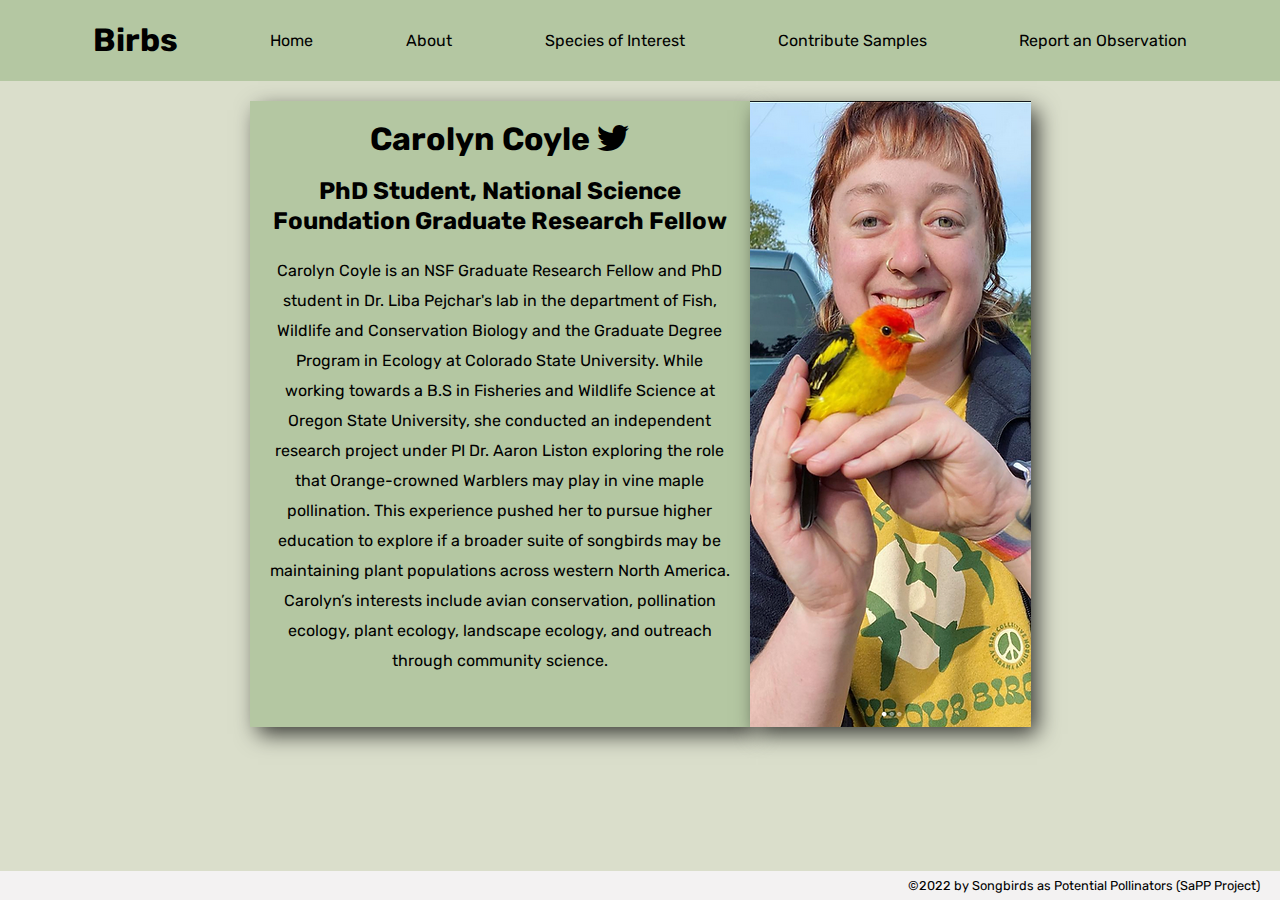
==== Meet/index.html @ fd6ebfa6 "about the team started" ====
<!DOCTYPE html>
<html lang="en">

<head>
    <meta charset="UTF-8" />
    <meta name="viewport" content="width=device-width, initial-scale=1.0" />
    <meta http-equiv="X-UA-Compatible" content="ie=edge" />
    <link rel="icon" type="image/x-icon" href="/assets/alchemy-favicon.png" />
    <link rel="preconnect" href="https://fonts.googleapis.com">
    <link rel="preconnect" href="https://fonts.gstatic.com" crossorigin>
    <link rel="stylesheet"
        href="https://fonts.googleapis.com/css2?family=Rubik:wght@300;400;600&family=Titillium+Web:wght@200;400;600&display=swap">
        <link href="https://fonts.googleapis.com/icon?family=Material+Icons" rel="stylesheet">
    <link rel="stylesheet" href="/styles/reset.css" />
    <link rel="stylesheet" href="/styles/global.css" />
    <link rel="stylesheet" href="/Meet/meet.css" />
    <title>Web App</title>
</head>

<body>
    <header>
        <!-- <img src="/assets/html_css_js.png"> -->
        <h1>Birbs</h1>
        <a class="nav-link" href="/"><span>Home</span></a>
        <a class="nav-link" href="/About/"><span>About</span></a>
        <span>Species of Interest</span>
        <span>Contribute Samples</span>
        <span>Report an Observation</span>
    </header>

    <main>
        <link rel="stylesheet" href="https://use.fontawesome.com/releases/v5.10.2/css/all.css">
        <div class="about-the-team">
            <h1>Carolyn Coyle
            <a class="social-link" href="https://twitter.com/carolynmcoyle"><i class="fab fa-twitter"></i></a></h1>
            <h2>PhD Student, National Science Foundation Graduate Research Fellow</h2>
            <p>Carolyn Coyle is an NSF Graduate Research Fellow and PhD student in Dr. 
                Liba Pejchar's lab in the department of Fish, Wildlife and 
                Conservation Biology and the Graduate Degree Program in Ecology at 
                Colorado State University. While working towards a B.S in Fisheries 
                and Wildlife Science at Oregon State University, she conducted an 
                independent research project under PI Dr. Aaron Liston exploring the 
                role that Orange-crowned Warblers may play in vine maple pollination. 
                This experience pushed her to pursue higher education to explore if a 
                broader suite of songbirds may be maintaining plant populations across 
                western North America. Carolyn’s interests include avian conservation, 
                pollination ecology, plant ecology, landscape ecology, and outreach through 
                community science.</p>
        </div>
        <div>
            <img src="/assets/caro.webp">
        </div>
 
    </main>
    

        <footer>©2022 by Songbirds as Potential Pollinators (SaPP Project)</footer>

    <script type="module" src="meet.js"></script>
</body>

</html>
---- styles/global.css ----
:root {
    --background: rgb(224, 234, 247);
    --header-background: white;
    --footer-background: rgb(243, 242, 242);
}

body {
    height: 100vh;
    font-family: 'Rubik', san-serif;
    background: var(--background);
    display: grid;
    grid-template-rows: auto 1fr auto;
}

header {
    position: sticky;
    top: 0;
    display: flex;
    align-items: center;
    background-color: var(--header-background);
}

main {
    padding: 20px;
}

footer {
    bottom: 0;
    padding: 7px 20px;
    font-size: .8em;
    display: flex;
    justify-content: flex-end;
    background-color: var(--footer-background);
}
---- Meet/meet.css ----
body {
    /* background-image: url("../assets/194-1947262_nature-background-full-size.jpg"); */
    background-color: #DADECB;
}

main {
    display: flex;
    justify-self: center;
}

.nav-link {
    text-decoration: none;
    color: black;
}

.nav-link:hover {
    color: forestgreen;
    font-size: large;
}

header {
    display: flex;
    justify-content: space-evenly;
    background-color: #B4C7A2;
}

.social-link {
    color: black;
}

.about-the-team {
    width: 500px;
    height: 626px;
    padding-right: 20px;
    padding-left: 20px;
    line-height: 30px;
    background-color: #B4C7A2;
    color: rgb(0, 0, 0);
    text-align: center;
    box-shadow: 7px 8px 21px -1px rgba(0, 0, 0, 0.75);
}

img {
    box-shadow: 7px 8px 21px -1px rgba(0, 0, 0, 0.75);
}
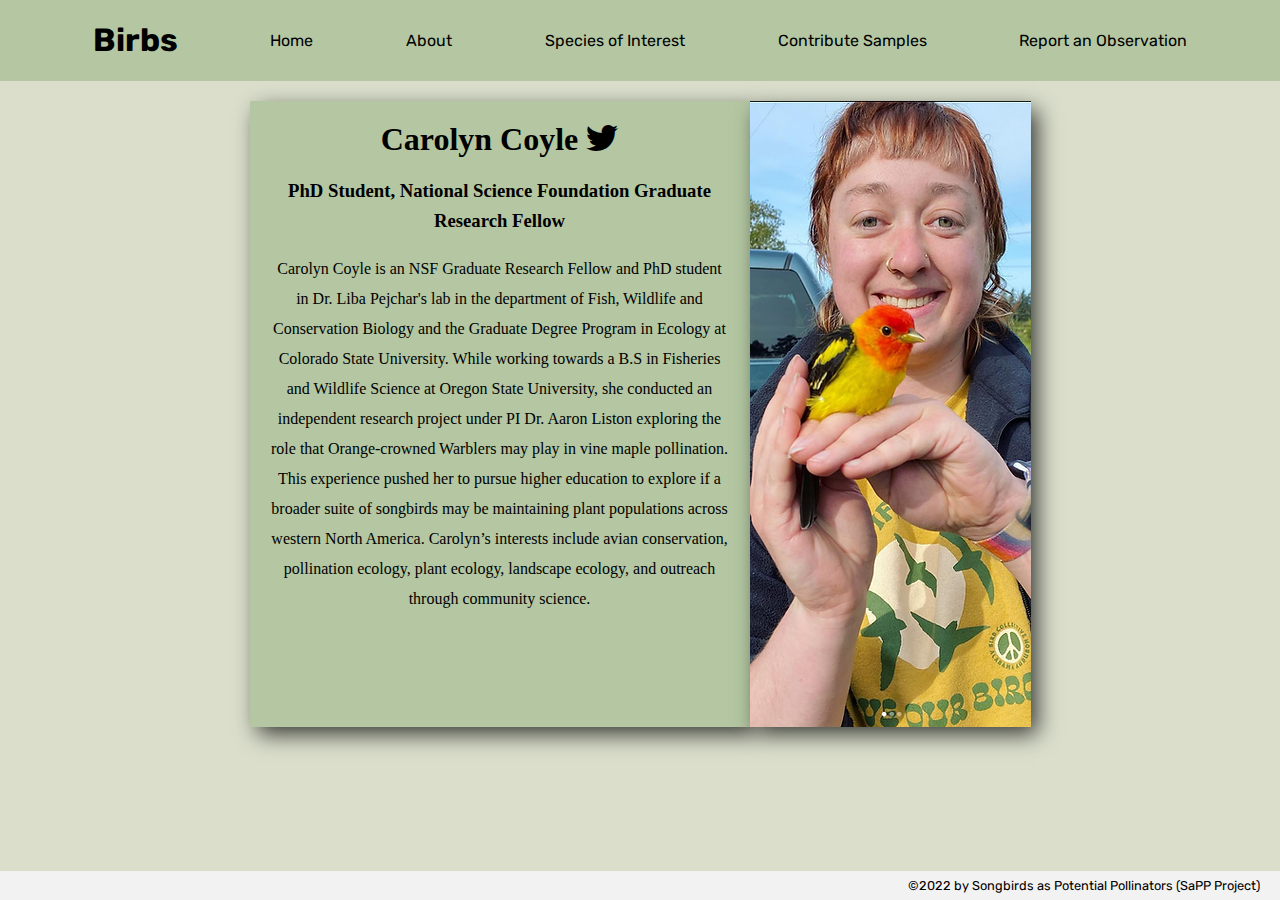
==== commit 251be989: "about the team started" ====
--- a/Meet/index.html
+++ b/Meet/index.html
@@ -31,9 +31,9 @@
     <main>
         <link rel="stylesheet" href="https://use.fontawesome.com/releases/v5.10.2/css/all.css">
         <div class="about-the-team">
-            <h1>Carolyn Coyle
+            <h1>Carolyn Coyle   
             <a class="social-link" href="https://twitter.com/carolynmcoyle"><i class="fab fa-twitter"></i></a></h1>
-            <h2>PhD Student, National Science Foundation Graduate Research Fellow</h2>
+            <h3>PhD Student, National Science Foundation Graduate Research Fellow</h3>
             <p>Carolyn Coyle is an NSF Graduate Research Fellow and PhD student in Dr. 
                 Liba Pejchar's lab in the department of Fish, Wildlife and 
                 Conservation Biology and the Graduate Degree Program in Ecology at 
--- a/Meet/meet.css
+++ b/Meet/meet.css
@@ -31,6 +31,7 @@
 .about-the-team {
     width: 500px;
     height: 626px;
+    font-family: Georgia, 'Times New Roman', Times, serif;
     padding-right: 20px;
     padding-left: 20px;
     line-height: 30px;
